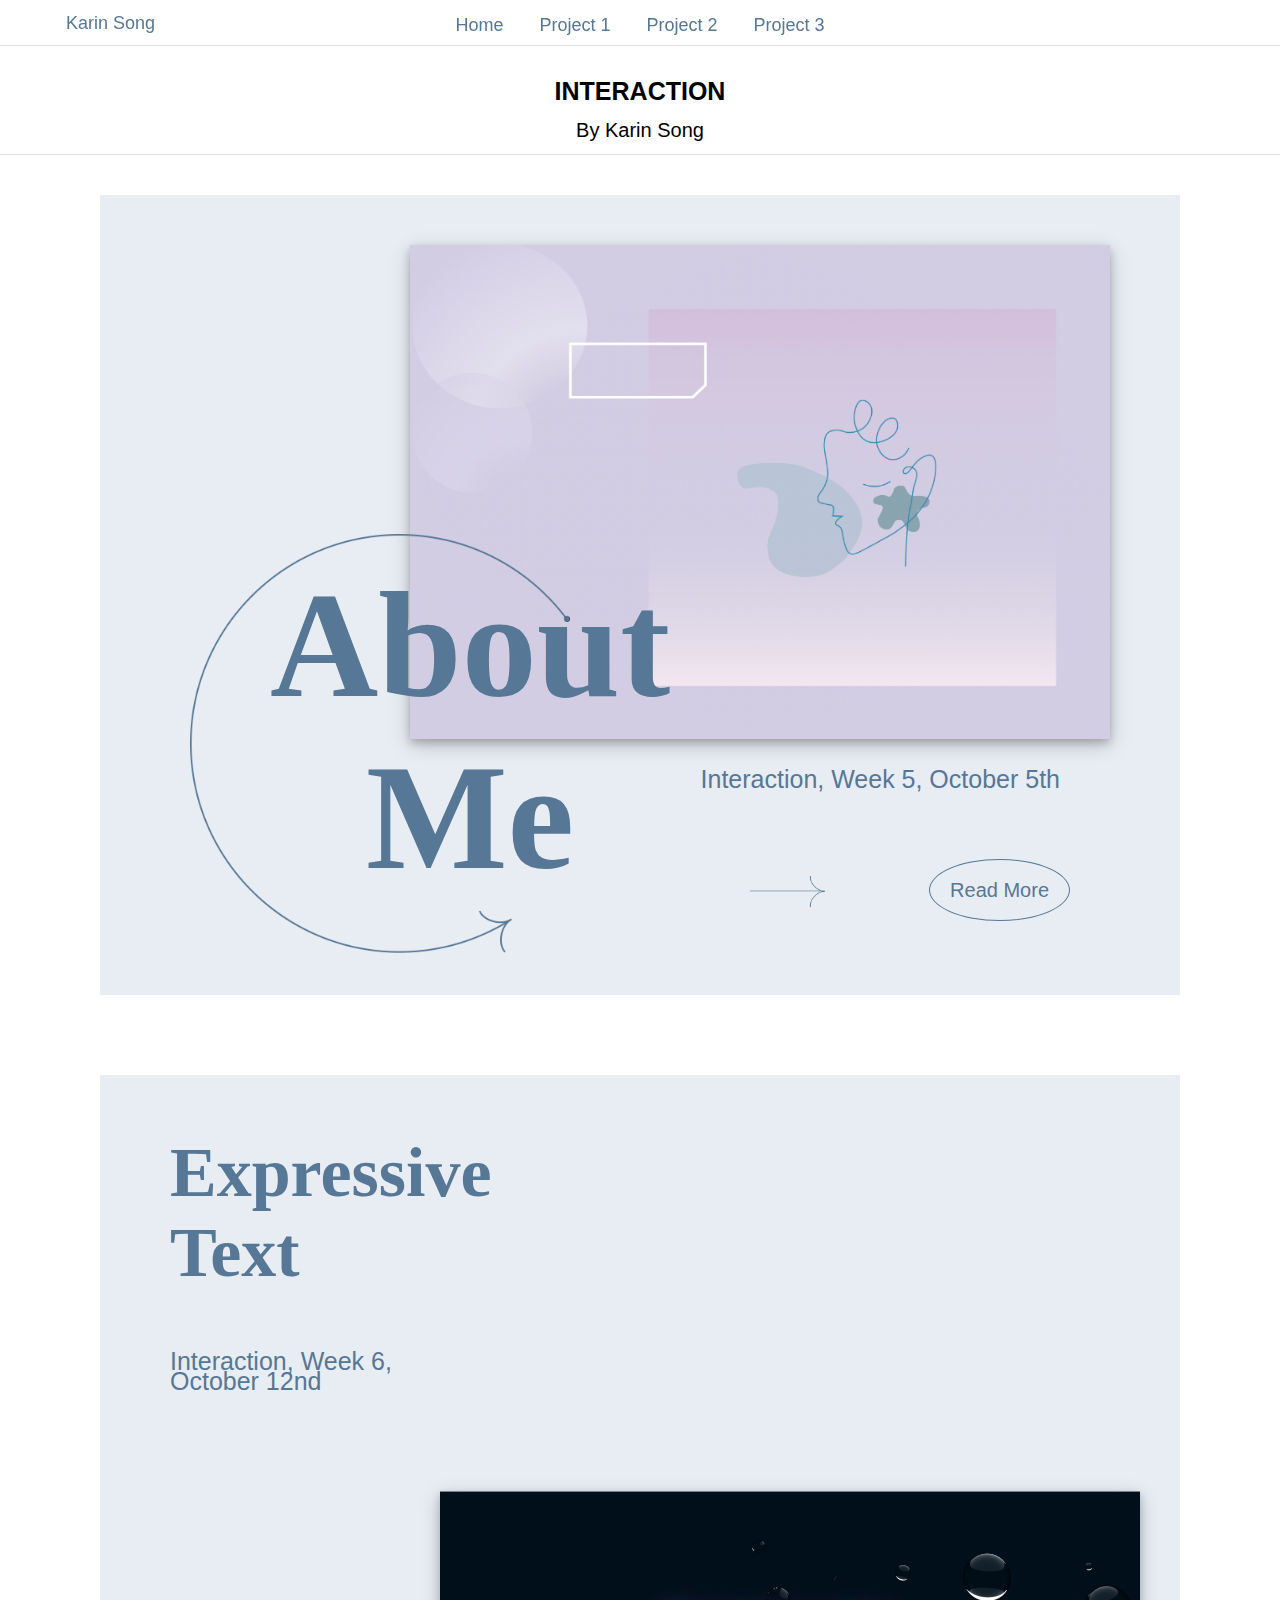
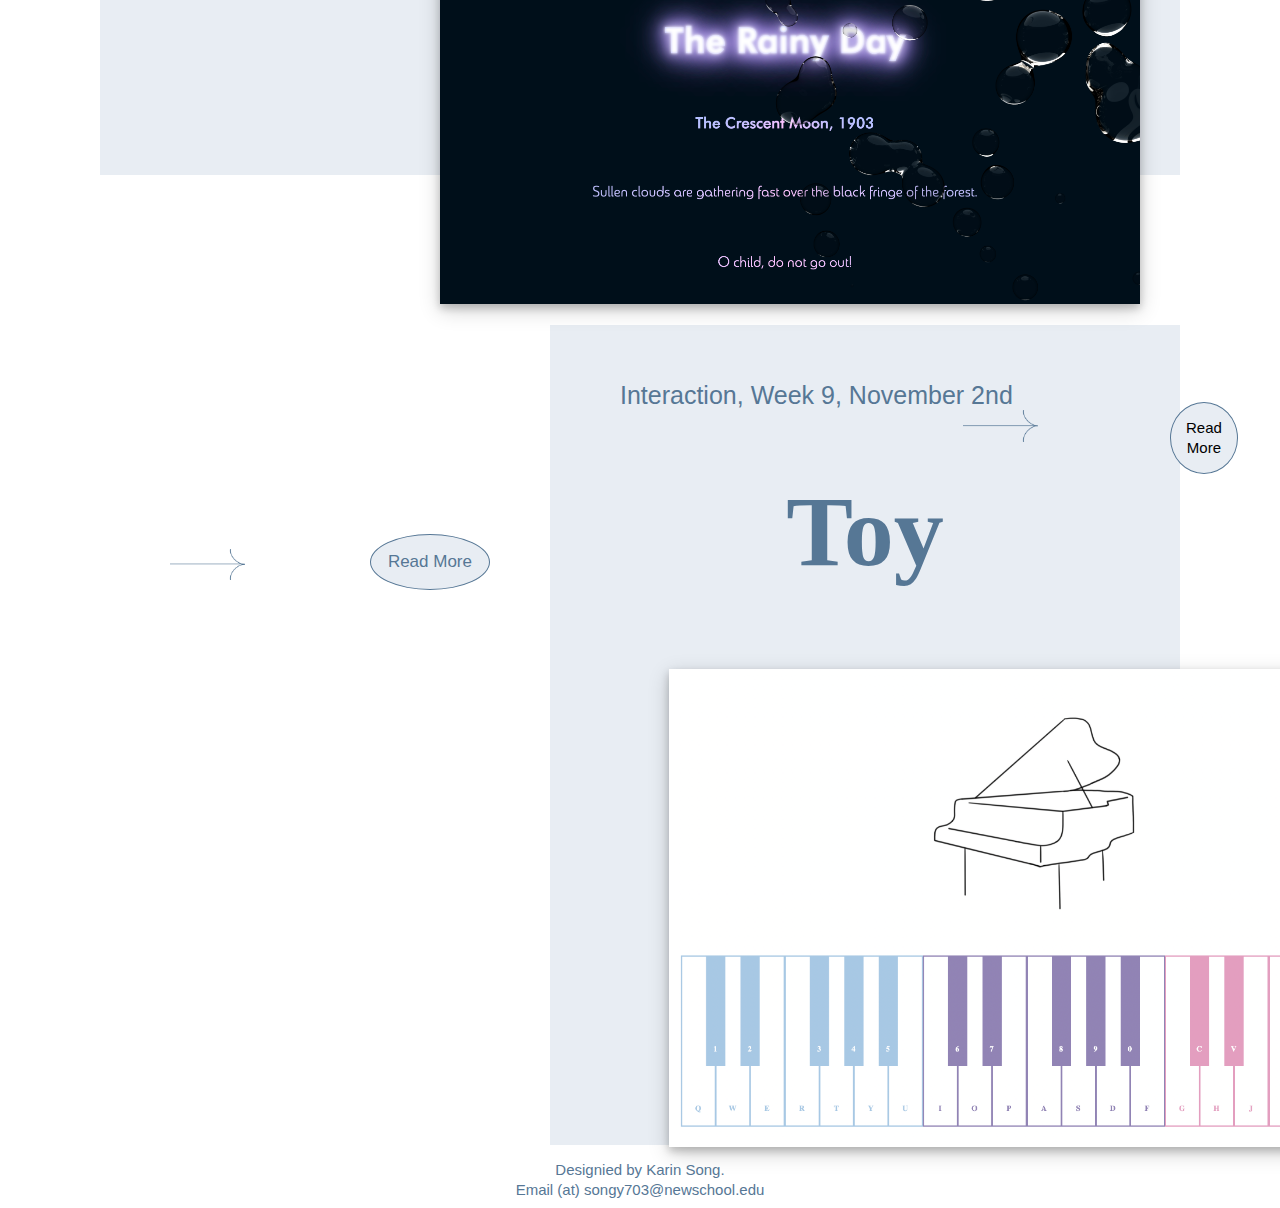
==== index.html @ 22171703 "file" ====
<html>
    <head>
        <title>
           Project 1
        </title>
        <meta name="viewport" content="width=device-width, initial-scale=1.0">
        <link rel="stylesheet" href="css/style.css"> 
        <script src="js/global.js"></script>
    </head>

    <body id="contentpage">
        <div class="navbar">
            <div class="navbar-centered">
                <a href="index.html"id="Text">Home</a>
                <a href="project1.html" id="Text">Project 1</a>
                <a href="project2.html" id="Text">Project 2</a>
                <a href="project3.html" id="Text">Project 3</a>
                
            </div>

            <div class="navbar-left">
                <a href="about.html" id="Text">Karin Song</a> 
            </div>
            
        </div>


        <hr id="line">
   
        <header>INTERACTION</header>
        <p id="name">By Karin Song</p>

        <hr id="line2">

        <div>
            <div id="frame1">
                <img id="first" src="images/about.png"/>
                <h1>About <br> Me</h1>
                <p id="date1">Interaction, Week 5, October 5th</p>

                <div id="frame1-1">
                    <img id="arrow2" src="images/arrow2.png"/>
                    <button href="project1.html" class="button button1"><a href="project1.html">Read More</a></button>
                </div>
                <img id="arrow1" src="images/Group2.png"/>
              
            </div>
    
            <div id="frame2">
                <h2>Expressive <br> Text</h2>
                <img id="second" src="images/raindrop.png"/>
                <p id="date2">Interaction, Week 6, October 12nd</p>
                <div id="frame2-1">
                    <button href="project2.html" class="button button2"><a href="project2.html">Read More</a></button>
                    <img id="arrow3" src="images/arrow3.png"/>

                </div>
                
            </div>
    
            <div id="frame3">
                <p id="date3">Interaction, Week 9, November 2nd</p>
                <img id="arrow4" src="images/arrow4.png"/>
                <button class="button button3"> <a href="project3.html">Read More</a></button>
                <h3>Toy</h3>
                <img id="third" src="images/piano.png"/>
            
            </div>

        </div>

        <p id="end">
            Designied by Karin Song. <br>
            Email (at) songy703@newschool.edu
        </p> 



    </body>
---- css/style.css ----
#mainpage {
    margin-top: 0px;
    text-align: center; 
    padding: 0px; 
    align-content: center;
    margin-left: 0px;
    margin-right: 0px;
    margin:0px;
}

#end {
    font-size: 15px;
    color: #567795;
    text-align: center;
    font-family: Futura PT, "Trebuchet MS", Arial, sans-serif; 
    font-style: normal; 
    font-variant: normal; 
    font-weight: lighter; 
    line-height: 20px; 
}


#contentpage {
    margin-top: 0px;
    margin-left: 0px;
    margin-right: 0px;
    align-content: center;
    text-align: center;
    padding-top: 0px;
    padding-left: 0px;
    padding-right: 0px;
    padding-bottom: 0px;
}

#margin {
    margin-left: 50px;
    margin-right: 50px;
}

@font-face {
    font-family: 'Voyage';
      src: url('font/Voyage-Regular.woff2') format('woff');
      font-weight: 400;
      font-style: normal;

}

@font-face {
    font-family: 'Love';
      src: url('font/Love-Regular.woff2') format('woff');
      font-weight: 400;
      font-style: normal;

}

.navbar {
    overflow: hidden;
    position: fixed;
    top: -65px;
    width: 100%;
    vertical-align: top;
    z-index: 5;
}
 

.navbar a {
    float: left;
    color: #567795;
    text-align: center;
    padding: 10px 16px;
    text-decoration: none;
    font-size: 17px;
}

.navbar-left a {
    margin-top: -73px;
    margin-left: 50px;
    float: left;
    color: #567795;
    padding: 10px 16px;
    text-decoration: none;
    font-size: 17px;
}

.navbar-centered a {
    width:900px;
    float: none;
    left: 50%;
    padding: 10px 16px;
    color: #567795;
    transform: translate(-50%, -50%);
}



#line{
    margin-top: 45px;
}


hr {
    height: 1px;
    background-color: #DDDDDD;
    border: none;
}


#Text {
    text-align: center;
    font-size: 18px;
    font-family: Futura PT, "Trebuchet MS", Arial, sans-serif; 
    font-style: normal; 
    font-variant: normal; 
    font-weight: lighter; 
    color: #567795;
    text-decoration:  none;
} 

#Text:link {
    text-decoration: none;  
}
 
#Text:hover {
    text-decoration: underline;
}
  
#Text:active {
    text-decoration: underline;
}

#Text:visited {
    color: #567795;
    text-decoration:  none;
}


#section {
    margin-left: 100px;
    margin-right: 100px;
    margin-top: 1000px;
    background-color: #E8EDF3;
    height: 700px;
}

#frame {
    margin-left: 100px;
    margin-right: 100px;
    margin-top: 0px;
    background-color: #E8EDF3;
    height: 700px;
}

#part {
    margin-left: 100px;
    margin-right: 100px;
    margin-top: 40px;
    background-color: #E8EDF3;
    height: 900px;
}

#frame1 {
    margin-right: 100px;
    height: 700px;
    margin-left: 100px;
    margin-right: 100px;
    padding: 50px;
    background-color: #E8EDF3;
    margin-top: 0px;
}

#frame2 {
    padding-right: 40px;
    padding-left: 70px;
    background-color: #E8EDF3;
    height: 700px;
    margin-top: 80px;
    margin-left: 100px;
    margin-right: 100px;
    margin-bottom: 100px;
}

#frame3 {
    padding: 70px;
    place-content: center;
    background-color: #E8EDF3;
    height: 680px;
    margin-top: 150px;
    margin-left: 100px;
    margin-right: 100px;
}

#frame4 {
    padding-left: 40px;
    padding-right: 40px;
    align-self: center;
    place-content: center;
    height: 60%;
    margin-top: 40px;
    margin-left: 20px;
    margin-right: 20px;
}


#AC {
    margin-left: 60px;
    margin-right: 60px;
    background-color: #E8EDF3;
}



div {
    position: center;
    align-self: center;
    margin-top: 40px;

}


header {
    margin-top: 30px;
    font-size: 25px;
    color:black;
    position: relative;
    text-align: center;
    align-self: center;
    place-self: center;
    font-family: Futura PT, "Trebuchet MS", Arial, sans-serif; 
    font-style: normal; 
    font-variant: normal; 
    font-weight: bold; 
    line-height: 30px; 
}


#inter {
    text-align: center;
    font-size: 35px;
    margin-bottom: 40px;
}


#name {
    font-size: 20px;
    font-family: Futura PT, "Trebuchet MS", Arial, sans-serif; 
    font-style: normal; 
    font-variant: normal; 
    font-weight: lighter; 
    line-height: 8px; 
}

#frame1-1 {
    width: 320px;
    float: right;
    margin-top: 20px;
    margin-right: 60px;
}

#first {
    margin-top: 0px;
    margin-right: 20px;
    float: right;
    width: 700px;
    box-shadow: 0 4px 8px 0 rgba(0, 0, 0, 0.2), 0 6px 20px 0 rgba(0, 0, 0, 0.19);
}

#arrow1 {
    width: 380px;
    margin-left: -480px;
    margin-top: -280px;
    float: left;
}

#arrow2 {
    width: 75px;
    margin-top: 42px;
    float:left;
}

.button1 {
    border-radius: 70%;
    padding: 20px;
    float: right;
    margin-top: 25px;
    text-align: right;
    border: none;
    font-size: 20px;
    cursor: pointer;
    background-color: #E8EDF3;
    border: 1.5px solid #567795;
    display: inline-block;
    color: #567795;
    font-family: Futura PT, "Trebuchet MS", Arial, sans-serif; 
    font-style: normal; 
    font-variant: normal; 
    font-weight: lighter; 
    line-height: 20px; 
}
  
  /* On mouse-over */

.button1:hover, .button1:active {
    font-size: 150%;  
    text-shadow: 0 4px 8px 0 rgba(0, 0, 0, 0.2), 0 6px 20px 0 rgba(0, 0, 0, 0.19);
}


h1 {
    color: #567795;
    vertical-align: middle;
    float: left;
    margin-top: -180px;
    max-width: 500px;
    font-size: 150px;
    text-align: bottom;
    margin-left: 120px;
    font-family: "Voyage";
}

#date1 {
    font-size: 25px;
    color: #567795;
    text-align: right;
    float:right;
    margin-top: 30px;
    margin-right: 70px;
    font-family: Futura PT, "Trebuchet MS", Arial, sans-serif; 
    font-style: normal; 
    font-variant: normal; 
    font-weight: lighter; 
    line-height: 20px; 
}


#frame2-1 {
    width: 320px;
    float: left;
    margin-top: 190px;
    margin-right: 60px;
}

h2 {
    color: #567795;
    font-size: 70px;
    text-align: left;
    float: left;
    font-family: "Voyage";
}

#second {
    margin-top: 140px;
    vertical-align: middle;
    float: right;
    width: 700px;
    box-shadow: 0 4px 8px 0 rgba(0, 0, 0, 0.2), 0 6px 20px 0 rgba(0, 0, 0, 0.19);
}

.button2 {
    border-radius: 60%;
    margin-top: 40px;
    text-align: right;
    float: right;
    padding: 17px;
    border: none;
    font-size: 17px;
    cursor: pointer;
    background-color: #E8EDF3;
    border: 1.5px solid #567795;
    display: inline-block;
    color: #567795;
    font-family: Futura PT, "Trebuchet MS", Arial, sans-serif; 
    font-style: normal; 
    font-variant: normal; 
    font-weight: lighter; 
    line-height: 20px; 
}
  
  /* On mouse-over */

.button2:hover, .button2:active {
    font-size: 150%; 
    text-shadow: 0 4px 8px 0 rgba(0, 0, 0, 0.2), 0 6px 20px 0 rgba(0, 0, 0, 0.19);
}

#date2 {
    font-size: 25px;
    width:350px;
    color: #567795;
    text-align: left;
    margin-bottom: -100px;
    font-family: Futura PT, "Trebuchet MS", Arial, sans-serif; 
    font-style: normal; 
    font-variant: normal; 
    font-weight: lighter; 
    line-height: 20px; 
}


#arrow3 {
    float:left;
    width: 75px;
    margin-right: 100px;
    margin-top: 55px;
}


h3 {
    color: #567795;
    place-self: center;
    text-align: center;
    font-size: 100px;
    margin-top: 0px;
    margin-left: 30%;
    margin-right: 30%;
    font-family: "Voyage";
}

#third { 
    margin-top: -20px;
    justify-self: center;
    width: 750px;
    margin-left: 10%;
    margin-right: 10%;
    box-shadow: 0 4px 8px 0 rgba(0, 0, 0, 0.2), 0 6px 20px 0 rgba(0, 0, 0, 0.19);
}

.button3 {
    border-radius: 50%;
    padding: 15px;
    margin-left: 550px;
    margin-top:-40px;
    border: none;
    font-size: 15px;
    cursor: pointer;
    background-color: #E8EDF3;
    border: 1.5px solid #567795;
    display: inline-block;
    color: #567795;
    color: inherit;
    font-family: Futura PT, "Trebuchet MS", Arial, sans-serif; 
    font-style: normal; 
    font-variant: normal; 
    font-weight: lighter; 
    line-height: 20px; 
}

a:link {
    color: #567795;
    color: inherit;
    text-decoration:  none;
}

a:visited {
    color: #567795;
    text-decoration:  none;
}
  
  /* On mouse-over */

.button3:hover, .button3:active {
    font-size: 130%;  
    text-shadow: 0 4px 8px 0 rgba(0, 0, 0, 0.2), 0 6px 20px 0 rgba(0, 0, 0, 0.19);
}

#date3 {
    font-size: 25px;
    margin-top: -10px;
    color: #567795;
    text-align: left;
    float: left;
    font-family: Futura PT, "Trebuchet MS", Arial, sans-serif; 
    font-style: normal; 
    font-variant: normal; 
    font-weight: lighter; 
    line-height: 20px; 
}

#arrow4 {
    width: 75px;
    margin-top: -20px;
    margin-left: 270px;
}


#p1 {
    place-self: center;
    align-self: center;
    margin-left: 20px;
    margin-left: 20px;
    background-color: white;
}

#largetext {
    text-align: left;
    font-size: 160px;
    font-family: "Voyage";
    line-height: 170px;
    color: #567795;   
}

#frame4-1 {
    align-self: right;
    padding-bottom: 20px;
    position: relative;
    float: right;
    width: 380px;
    height: 240px;
    margin-top: -350px;
    padding-top: 30px;
    place-content: left;
}

#dates3 {
    font-size: 25px;
    color: #567795;
    vertical-align: top;
    text-align: right;
    font-family: Futura PT, "Trebuchet MS", Arial, sans-serif; 
    font-style: normal; 
    font-variant: normal; 
    font-weight: lighter; 
    line-height: 20px;
    margin-bottom: 90px; 
}

#arrow5 {
    margin-top: 100px;
    margin-right: -180px;
    align-self: left;
    vertical-align: bottom;
    float: left;
    transform: rotate(90deg);
    width: 75px;
   
}

#visit {
    font-size: 25px;
    margin-left: 75px;
    vertical-align: top;
    color: #567795;
    text-align: center;
    font-family: Futura PT, "Trebuchet MS", Arial, sans-serif; 
    font-style: normal; 
    font-variant: normal; 
    font-weight: lighter; 
    line-height: 35px;
}

#visit:link {
    text-decoration: none;  
}
 
#visit:hover {
    text-decoration: underline;
}
  
#visit:active {
    text-decoration: underline;
}

#visit:visited {
    color: #567795;
    text-decoration:  none;
}


#p12 {
    width:500px;
    text-align: left;
    font-family: Futura PT, "Trebuchet MS", Arial, sans-serif; 
    font-style: normal; 
    font-variant: normal; 
    font-weight: lighter; 
    line-height: 35px;
    font-size: 25px;
    margin-top: -80px;
    vertical-align: center;
    color: #567795;
}

#p14 {
    width:500px;
    text-align: center;
    font-family: Futura PT, "Trebuchet MS", Arial, sans-serif; 
    font-style: normal; 
    font-variant: normal; 
    font-weight: lighter; 
    line-height: 35px;
    font-size: 25px;
    margin-top: 10px;
    margin-left: 20px;
    color: #567795;
}

#textbox{
    position:relative;
    top: 200px;
    width:500px;
    
}

#frame5{
    top: -20px;
    margin-left: 0px;
    margin-right: 0px;
    height: 550px;
    padding-left: 60px;
    padding-right: 60px;
}

#frame5-1 {
    width: 550px;
    height: 300px;
    padding: 0px;
    top: 40px;
    text-align: center;
    float: right;
}

#figma {
    width: 550px;
    top: -20px; 
    box-shadow: 0 4px 8px 0 rgba(0, 0, 0, 0.2), 0 6px 20px 0 rgba(0, 0, 0, 0.19);
}

#arrow6 {
    margin-top: -120px;
    margin-right: -100px;
    align-self: left;
    vertical-align: bottom;
    float: left;
    transform: rotate(90deg);
    width: 75px;  
}

#frame6 {
    padding-left: 30px;
    margin-bottom: 150px;
    
}

#background {
    margin-left: 0px;
    margin-right: 0px;
}

#frame7{
    margin-top: 160px;
    margin-left: 10%;
    margin-right: 10%;
    margin-bottom: 250px;

}

#p13 {
    font-family: Futura PT, "Trebuchet MS", Arial, sans-serif; 
    text-align: left;
    font-style: normal; 
    font-variant: normal; 
    font-weight: lighter; 
    line-height: 35px;
    font-size: 25px;
    margin-top: 60px;
    vertical-align: center;
    color: #567795;
}

#sec2 {

}

#arrow7 {
    margin-top: -150px;
    margin-right: -150px;
    align-self: left;
    vertical-align: bottom;
    float: left;
    transform: rotate(90deg);
    width: 75px;  
}

#figma2 {
    width: 650px;
}

#project1 {
    width: 650px;
    box-shadow: 0 4px 8px 0 rgba(0, 0, 0, 0.2), 0 6px 20px 0 rgba(0, 0, 0, 0.19);
}


#p15{
    width:500px;
    text-align: center;
    font-family: Futura PT, "Trebuchet MS", Arial, sans-serif; 
    font-style: normal; 
    font-variant: normal; 
    font-weight: lighter; 
    line-height: 35px;
    font-size: 25px;
    margin-top: 100px;
    text-align: left;
    color: #567795;
}

#arrow7 {
    margin-top: 20px;
    margin-right: -100px;
    align-self: left;
    vertical-align: bottom;
    float: left;
    transform: rotate(90deg);
    width: 75px;  
}

#frame9 {
    margin-top: -180px;
    padding-left: 90px;
    margin-bottom: 350px;
}

#arrow8 {
    margin-top: -280px;
    margin-right: -100px;
    align-self: left;
    vertical-align: bottom;
    float: left;
    transform: rotate(90deg);
    width: 75px;  
}

#gradient {
    width: 550px;
    margin-top: 40px;
    box-shadow: 0 4px 8px 0 rgba(0, 0, 0, 0.2), 0 6px 20px 0 rgba(0, 0, 0, 0.19);
}

#frame8{
    margin-top: -100px;
    margin-left: 10%;
    margin-right: 10%;
    margin-bottom: 150px;

}

#figma3 {
    width: 950px;
}

#frame10-1 {
    width: 580px;
    float:left;
}

#frame10-2 {
    width: 580px;
    float:right;
}

#figma4 {
    width: 580px;
    box-shadow: 0 4px 8px 0 rgba(0, 0, 0, 0.2), 0 6px 20px 0 rgba(0, 0, 0, 0.19);
}


#frame10 {
    margin-left: 0px;
    margin-right: 0px;
    padding-left: 50px;
    margin-bottom: 0px;
    margin-top: 0px;
    padding-right: 50px; 
    height: 500px; 
}

#p16 {
    text-align: center;
    font-family: Futura PT, "Trebuchet MS", Arial, sans-serif; 
    font-style: normal; 
    font-variant: normal; 
    font-weight: lighter; 
    line-height: 35px;
    font-size: 25px;
    margin-top: 10px;
    margin-left: 20px;
    color: #567795;
}


#frame11{
    margin-top: 100px;
    margin-left: 70px;
    margin-right: 70px;
}

#frame12 {
    padding-left: 40px;
    padding-right: 40px;
    align-self: center;
    place-content: center;
    height: 40%;
    margin-top: 300px;
    margin-left: 20px;
    margin-right: 20px;
}

#largetext2 {
    text-align: left;
    font-size: 180px;
    font-family: "Voyage";
    line-height: 170px;
    color: #567795;   
}

#frame13 {
    margin-top: 60px;
    margin-left: 10%;
    margin-right: 10%;
    margin-bottom: 50px;
}

#figma5 {
    width: 550px;
    margin-top: 60px;
    box-shadow: 0 4px 8px 0 rgba(0, 0, 0, 0.2), 0 6px 20px 0 rgba(0, 0, 0, 0.19);
}

#p17 {
    width:500px;
    text-align: left;
    font-family: Futura PT, "Trebuchet MS", Arial, sans-serif; 
    font-style: normal; 
    font-variant: normal; 
    font-weight: lighter; 
    line-height: 35px;
    font-size: 25px;
    margin-top: -50px;
    vertical-align: center;
    color: #567795;
}

#project2 {
    width: 650px;
    margin-top: 40px;
    margin-bottom: 40px;
    box-shadow: 0 4px 8px 0 rgba(0, 0, 0, 0.2), 0 6px 20px 0 rgba(0, 0, 0, 0.19);
}

#p18 {
    width:100%;
    text-align: center;
    font-family: Futura PT, "Trebuchet MS", Arial, sans-serif; 
    font-style: normal; 
    font-variant: normal; 
    font-weight: lighter; 
    line-height: 35px;
    font-size: 25px;
    margin-top: -15px;
    margin-bottom: 10px;
    margin-left: 0px;
    color: #567795;
}

#largetext3 {
    margin-left: 100px;
    text-align: left;
    font-size: 120px;
    font-family: "Voyage";
    line-height: 120px;
    color: #567795;   
}

#frame14 {
    margin-top: 200px;
    padding-left: 40px;
    padding-right: 40px;
    align-self: center;
    place-content: center;
    height: 60%;
    margin-left: 20px;
    margin-right: 20px;
    margin-bottom: 50px;
}

#frame15 {
    float: right;
    margin-top: -300px;
    margin-left: 200px;
    margin-bottom: 50px;
}

#p19 {
    width:35%;
    text-align: left;
    float: right;
    margin-right: 100px;
    font-family: Futura PT, "Trebuchet MS", Arial, sans-serif; 
    font-style: normal; 
    font-variant: normal; 
    font-weight: lighter; 
    line-height: 35px;
    font-size: 25px;
    margin-bottom: 10px;
    color: #567795;
}


#project4 {
    width: 650px;
    box-shadow: 0 4px 8px 0 rgba(0, 0, 0, 0.2), 0 6px 20px 0 rgba(0, 0, 0, 0.19);
}


#frame16{
    margin-top: 160px;
    margin-left: 10%;
    margin-right: 10%;
    margin-bottom: 150px;

}
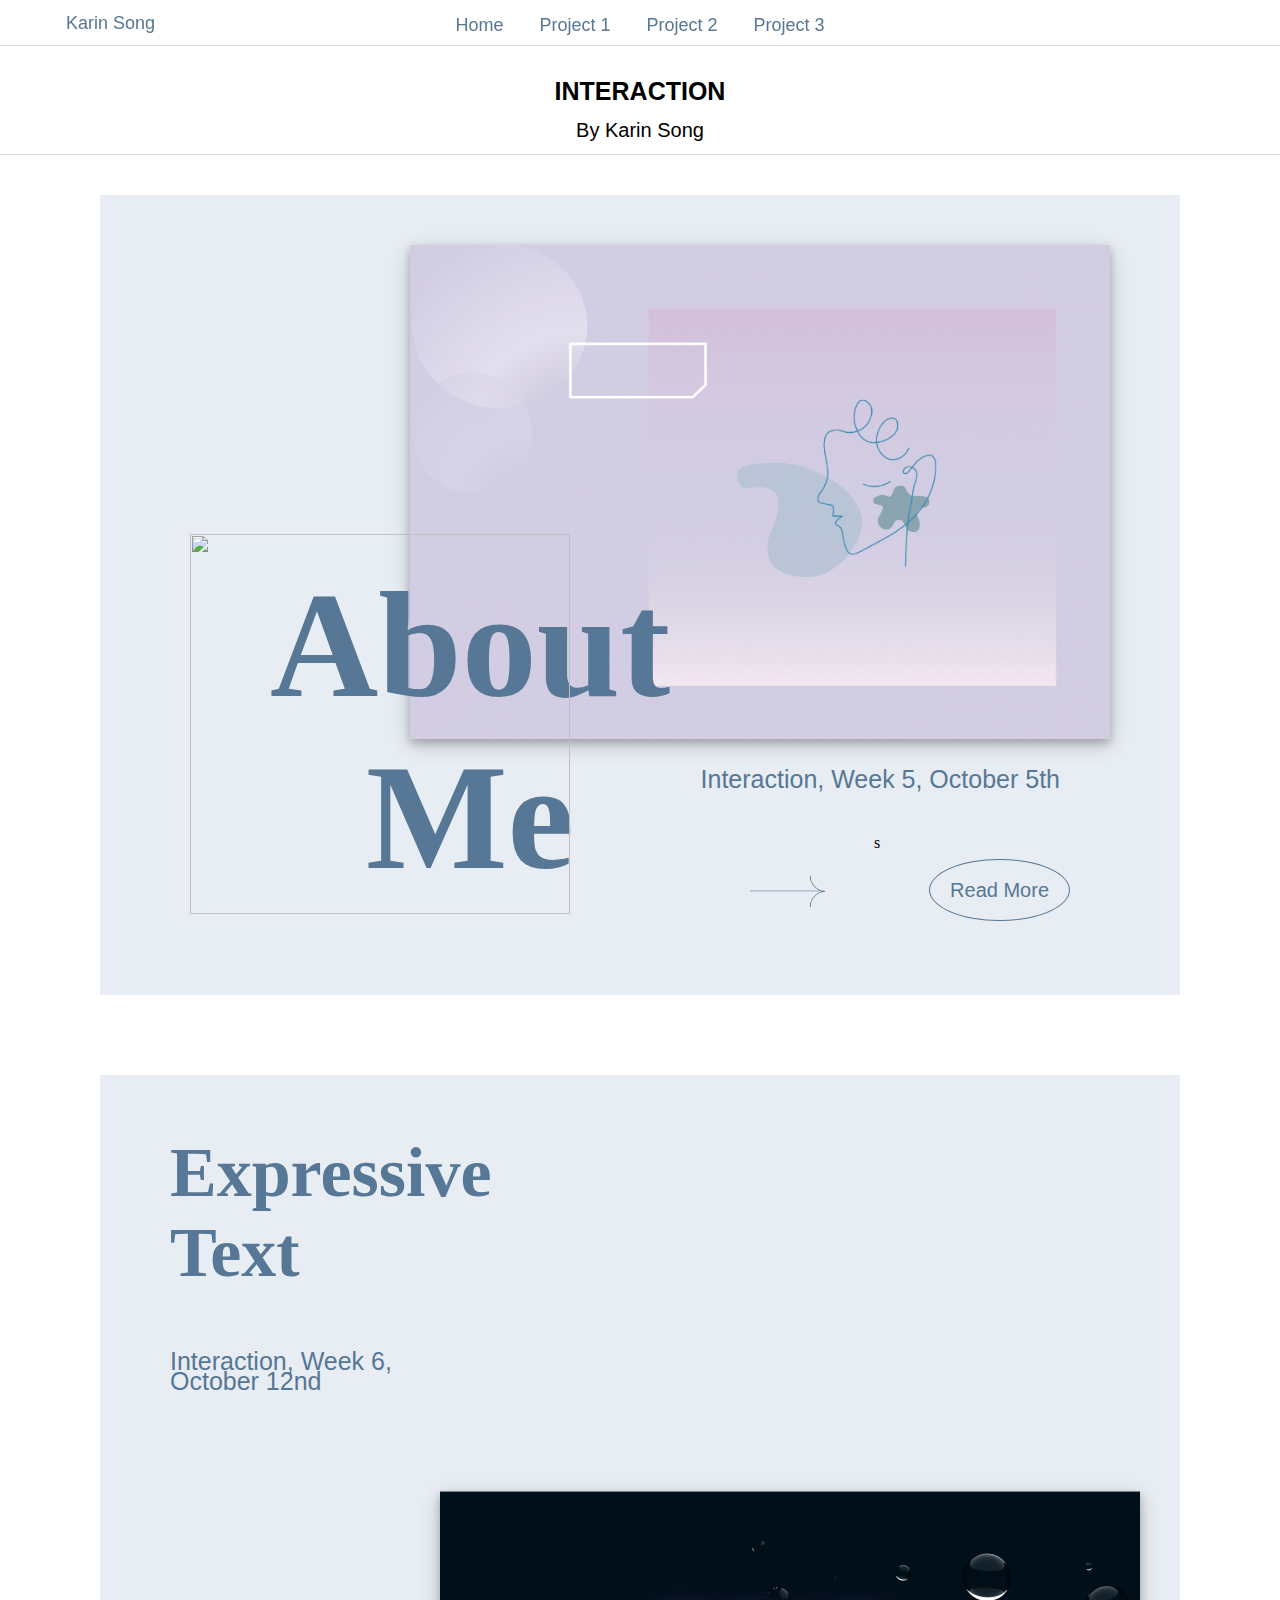
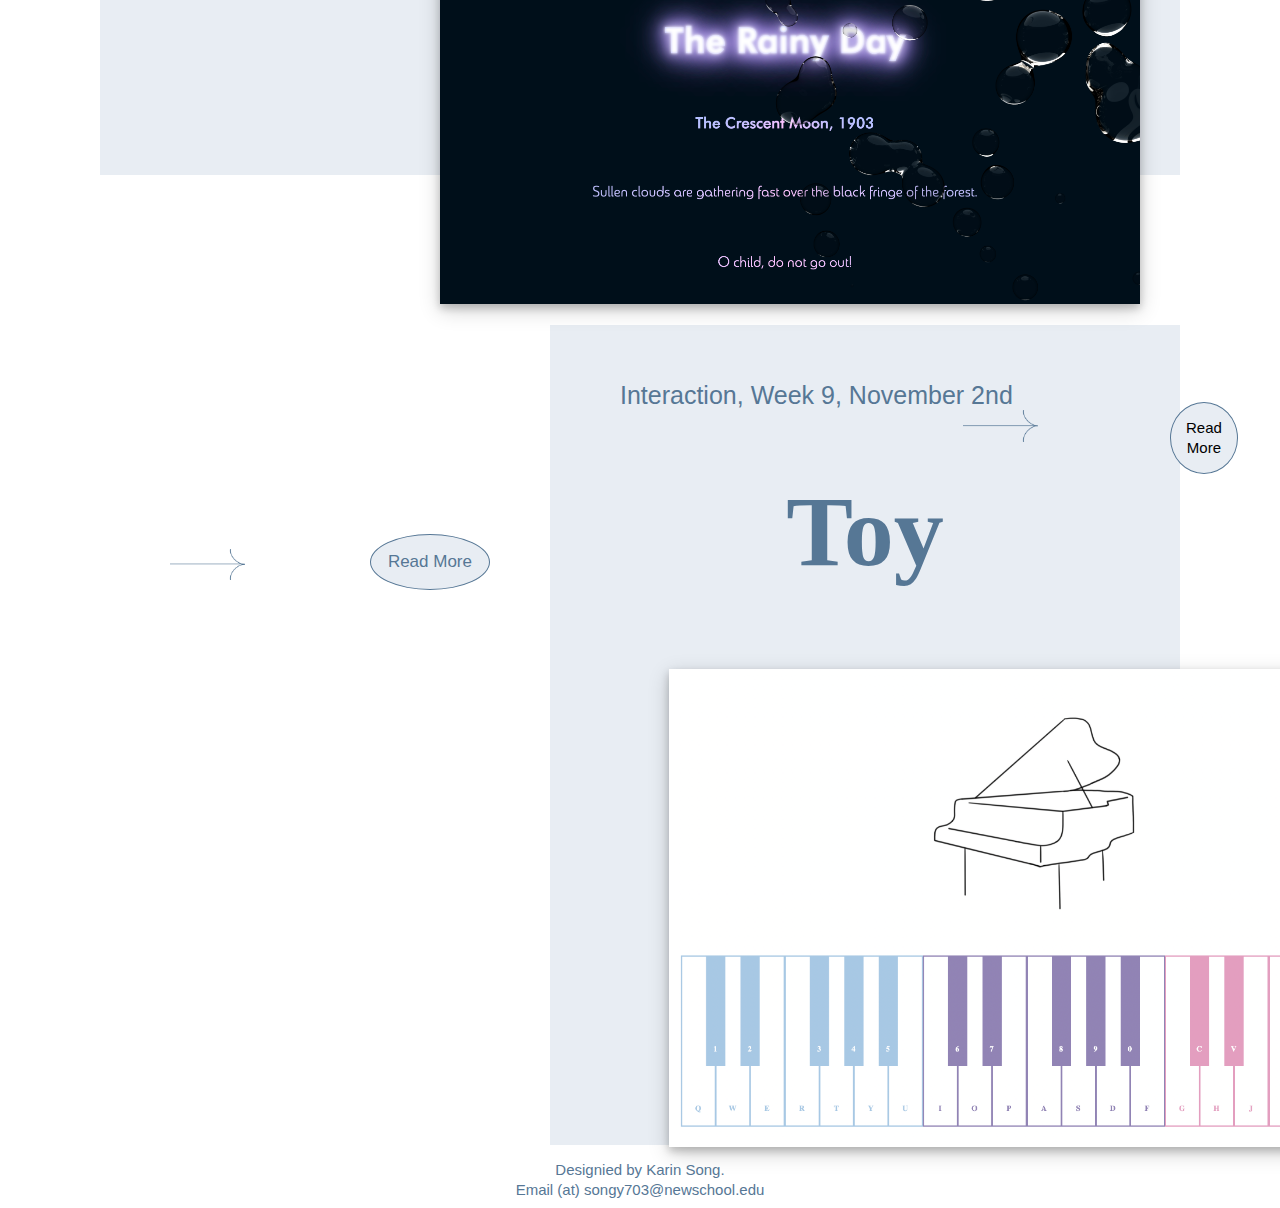
==== commit df77d858: "Update index.html" ====
--- a/index.html
+++ b/index.html
@@ -34,21 +34,25 @@
 
         <div>
             <div id="frame1">
-                <img id="first" src="images/about.png"/>
+                <a href="https://karin2013.github.io/casestudy-newschool.github.io/project1.html">
+                    <img id="first" src="images/about.png"/>
+                </a>
                 <h1>About <br> Me</h1>
                 <p id="date1">Interaction, Week 5, October 5th</p>
 
-                <div id="frame1-1">
+                <div id="frame1-1">s
                     <img id="arrow2" src="images/arrow2.png"/>
                     <button href="project1.html" class="button button1"><a href="project1.html">Read More</a></button>
                 </div>
-                <img id="arrow1" src="images/Group2.png"/>
+                <img id="arrow1" src="images/group2.png"/>
               
             </div>
     
             <div id="frame2">
                 <h2>Expressive <br> Text</h2>
-                <img id="second" src="images/raindrop.png"/>
+                <a href="https://karin2013.github.io/casestudy-newschool.github.io/project2.html">
+                   <img id="second" src="images/raindrop.png"/>
+                </a>
                 <p id="date2">Interaction, Week 6, October 12nd</p>
                 <div id="frame2-1">
                     <button href="project2.html" class="button button2"><a href="project2.html">Read More</a></button>
@@ -60,7 +64,9 @@
     
             <div id="frame3">
                 <p id="date3">Interaction, Week 9, November 2nd</p>
-                <img id="arrow4" src="images/arrow4.png"/>
+                <a href="https://karin2013.github.io/casestudy-newschool.github.io/project3.html"></a>
+                   <img id="arrow4" src="images/arrow4.png"/>
+                </a>
                 <button class="button button3"> <a href="project3.html">Read More</a></button>
                 <h3>Toy</h3>
                 <img id="third" src="images/piano.png"/>
